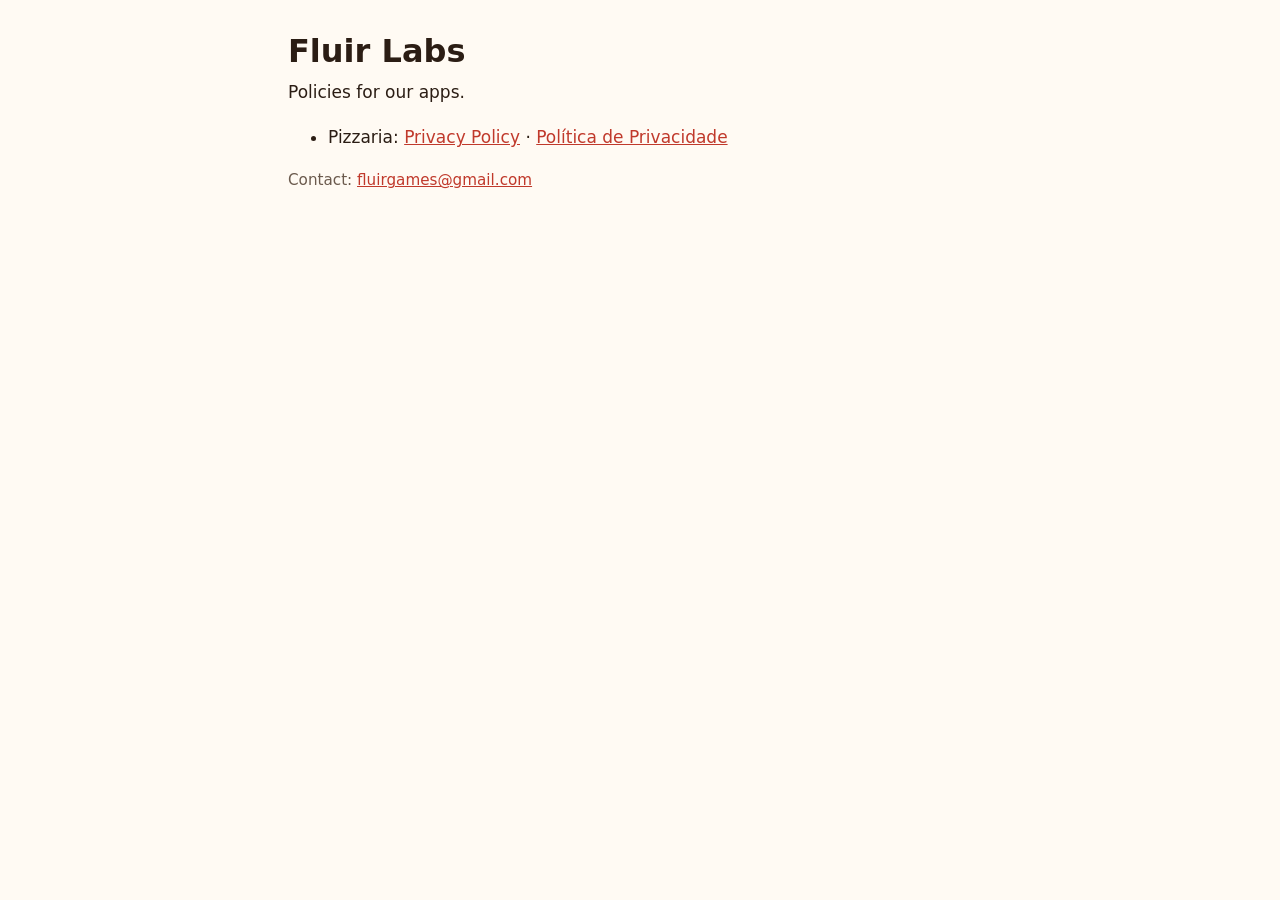
==== index.html @ 56406478 "Fluir Labs legal pages: Pizzaria privacy policy (English and Português), app-ads.txt, pre-publish ch" ====
<!doctype html>
<html lang="en">
<head>
<meta charset="utf-8">
<meta name="viewport" content="width=device-width, initial-scale=1">
<title>Fluir Labs: legal</title>
<link rel="stylesheet" href="style.css">
</head>
<body>
<main>
<h1>Fluir Labs</h1>
<p>Policies for our apps.</p>
<ul>
<li>Pizzaria: <a href="privacy/pizzaria/">Privacy Policy</a> · <a href="privacy/pizzaria/pt-BR/" hreflang="pt-BR" lang="pt-BR">Política de Privacidade</a></li>
</ul>
<p class="meta">Contact: <a href="mailto:fluirgames@gmail.com">fluirgames@gmail.com</a></p>
</main>
</body>
</html>
---- style.css ----
/* A plain page on purpose: no scripts, no fonts or images from elsewhere, nothing that tracks. */
:root { color-scheme: light dark; --bg: #fffaf3; --fg: #2b1d14; --muted: #6b5a4d; --line: #e6d8c8; --accent: #c0392b; }
@media (prefers-color-scheme: dark) { :root { --bg: #1b1f3a; --fg: #f4ecdf; --muted: #b9b3c9; --line: #3a3f63; --accent: #f5a35c; } }
* { box-sizing: border-box; }
body { margin: 0; background: var(--bg); color: var(--fg); font: 17px/1.65 system-ui, -apple-system, "Segoe UI", Roboto, sans-serif; }
main { max-width: 46rem; margin: 0 auto; padding: 1.5rem 1rem 4rem; }
h1 { font-size: 2rem; line-height: 1.2; margin: .5rem 0 .25rem; }
h2 { font-size: 1.25rem; margin: 2.2rem 0 .4rem; padding-top: .8rem; border-top: 1px solid var(--line); }
p, li { margin: .5rem 0; }
a { color: var(--accent); }
.lang { float: right; font-size: .95rem; }
.meta { color: var(--muted); font-size: .95rem; }
.box { border: 1px solid var(--line); border-radius: .6rem; padding: .2rem 1rem; margin: 1rem 0; }
table { border-collapse: collapse; width: 100%; font-size: .95rem; }
th, td { border: 1px solid var(--line); padding: .45rem .6rem; text-align: left; vertical-align: top; }
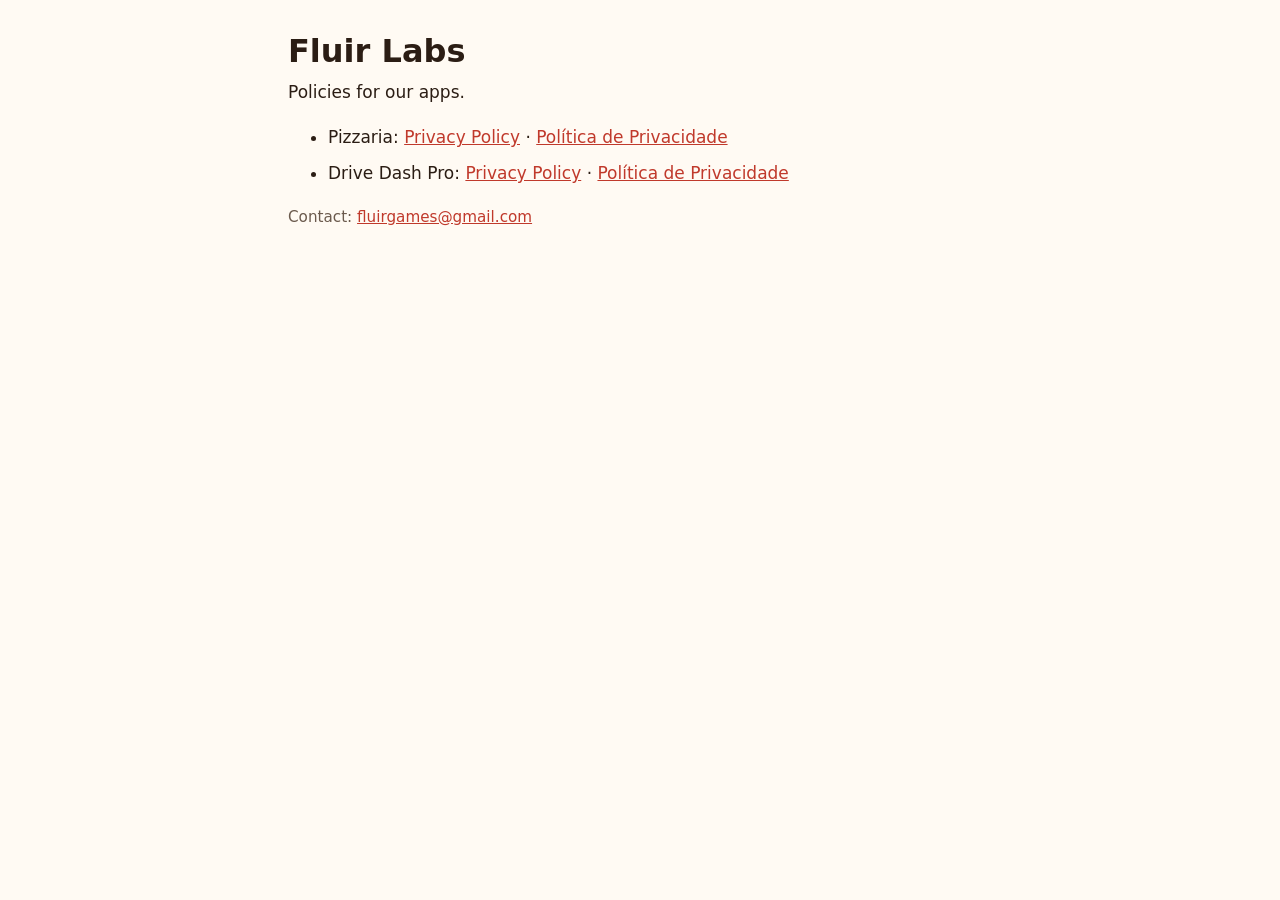
==== commit 0302f8e4: "Drive Dash Pro privacy policy (English and Português); check every app's languages Co-Authored-By: C" ====
--- a/index.html
+++ b/index.html
@@ -12,6 +12,7 @@
 <p>Policies for our apps.</p>
 <ul>
 <li>Pizzaria: <a href="privacy/pizzaria/">Privacy Policy</a> · <a href="privacy/pizzaria/pt-BR/" hreflang="pt-BR" lang="pt-BR">Política de Privacidade</a></li>
+<li>Drive Dash Pro: <a href="privacy/drivedashpro/">Privacy Policy</a> · <a href="privacy/drivedashpro/pt-BR/" hreflang="pt-BR" lang="pt-BR">Política de Privacidade</a></li>
 </ul>
 <p class="meta">Contact: <a href="mailto:fluirgames@gmail.com">fluirgames@gmail.com</a></p>
 </main>
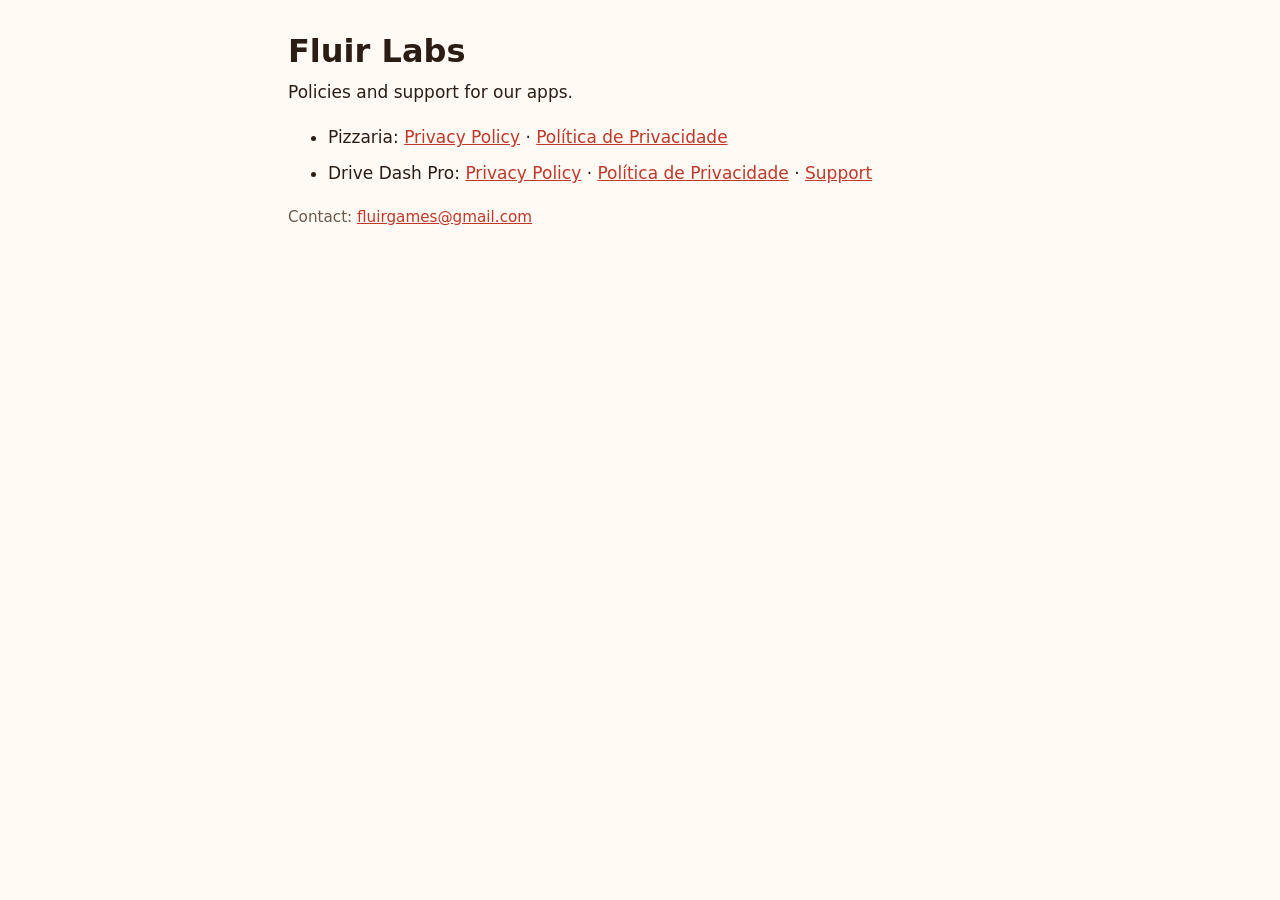
==== commit 337ba242: "Drive Dash Pro support page (the App Store's Support URL): contact, the Full Game and RESTORE PURCHA" ====
--- a/index.html
+++ b/index.html
@@ -9,10 +9,10 @@
 <body>
 <main>
 <h1>Fluir Labs</h1>
-<p>Policies for our apps.</p>
+<p>Policies and support for our apps.</p>
 <ul>
 <li>Pizzaria: <a href="privacy/pizzaria/">Privacy Policy</a> · <a href="privacy/pizzaria/pt-BR/" hreflang="pt-BR" lang="pt-BR">Política de Privacidade</a></li>
-<li>Drive Dash Pro: <a href="privacy/drivedashpro/">Privacy Policy</a> · <a href="privacy/drivedashpro/pt-BR/" hreflang="pt-BR" lang="pt-BR">Política de Privacidade</a></li>
+<li>Drive Dash Pro: <a href="privacy/drivedashpro/">Privacy Policy</a> · <a href="privacy/drivedashpro/pt-BR/" hreflang="pt-BR" lang="pt-BR">Política de Privacidade</a> · <a href="support/drivedashpro/">Support</a></li>
 </ul>
 <p class="meta">Contact: <a href="mailto:fluirgames@gmail.com">fluirgames@gmail.com</a></p>
 </main>
